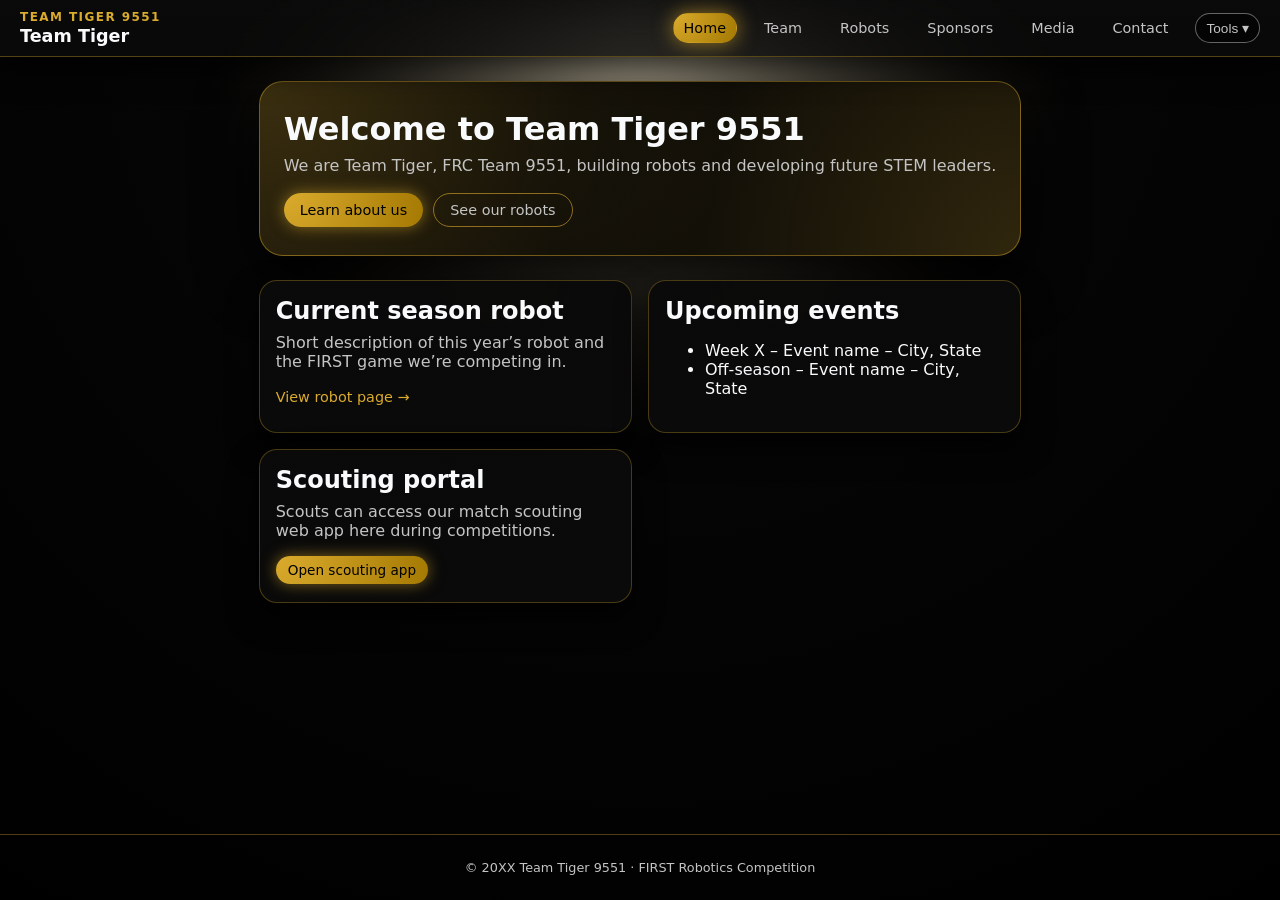
==== index.html @ 3642645c "creation of the website with login features" ====
<!doctype html>
<html lang="en">
<head>
  <meta charset="utf-8" />
  <title>Team Tiger 9551 – Home</title>
  <meta name="viewport" content="width=device-width, initial-scale=1" />
  <link rel="stylesheet" href="assets/styles.css" />
</head>
<body>
  <header class="site-header">
    <div class="brand">
      <span class="team-number">Team Tiger 9551</span>
      <span class="team-name">Team Tiger</span>
    </div>
    <nav class="main-nav">
      <a href="index.html" class="active">Home</a>
      <a href="team/about.html">Team</a>
      <a href="team/robots.html">Robots</a>
      <a href="team/sponsors.html">Sponsors</a>
      <a href="team/media.html">Media</a>
      <a href="team/contact.html">Contact</a>
      <div class="nav-dropdown">
        <button type="button">Tools ▾</button>
        <div class="nav-dropdown-menu">
          <a href="tools/scouting/index.html">Scouting</a>
          <a href="tools/inventory/index.html">Inventory</a>
          <a href="tools/admin.html">Admin</a>
        </div>
      </div>
    </nav>
  </header>

  <main>
    <section class="hero">
      <div class="hero-content">
        <h1>Welcome to Team Tiger 9551</h1>
        <p>We are Team Tiger, FRC Team 9551, building robots and developing future STEM leaders.</p>
        <div class="hero-actions">
          <a class="btn" href="team/about.html">Learn about us</a>
          <a class="btn secondary" href="team/robots.html">See our robots</a>
        </div>
      </div>
    </section>

    <section class="home-grid">
      <article class="card">
        <h2>Current season robot</h2>
        <p>Short description of this year’s robot and the FIRST game we’re competing in.</p>
        <a class="link" href="team/robots.html">View robot page →</a>
      </article>
      <article class="card">
        <h2>Upcoming events</h2>
        <ul>
          <li>Week X – Event name – City, State</li>
          <li>Off‑season – Event name – City, State</li>
        </ul>
      </article>
      <article class="card">
        <h2>Scouting portal</h2>
        <p>Scouts can access our match scouting web app here during competitions.</p>
        <a class="btn small" href="tools/scouting/index.html">Open scouting app</a>
      </article>
    </section>
  </main>

  <footer class="site-footer">
    <p>© 20XX Team Tiger 9551 · FIRST Robotics Competition</p>
  </footer>
</body>
</html>
---- assets/styles.css ----
:root {
  /* Team Tiger: black + gold */
  --bg: #050505;              /* deep black background */
  --bg-alt: #111111;          /* slightly lighter black */
  --card-bg: #141414;         /* card background */
  --accent: #DAAB2D;          /* main gold accent (luxury black & gold palette)[web:31] */
  --accent-soft: rgba(218,171,45,0.18);  /* soft gold glow */
  --text: #F9FAFB;            /* near‑white text */
  --muted: #C4C4C4;           /* muted gray */
  --border: #262626;          /* subtle border */
  --danger: #EF4444;          /* warning/red */
  --radius: 10px;
  --shadow-soft: 0 10px 25px rgba(0,0,0,0.6);
  --font-main: system-ui, -apple-system, BlinkMacSystemFont, "Segoe UI", sans-serif;
}

*,
*::before,
*::after {
  box-sizing: border-box;
}

html, body {
  margin: 0;
  padding: 0;
  background:
    radial-gradient(circle at top, rgba(218,171,45,0.12) 0, #050505 40%, #000000 100%);
  color: var(--text);
  font-family: var(--font-main);
}

body {
  min-height: 100vh;
  display: flex;
  flex-direction: column;
}

a {
  color: var(--accent);
  text-decoration: none;
}

a:hover {
  text-decoration: underline;
}

/* Header & nav */

.site-header {
  position: sticky;
  top: 0;
  z-index: 50;
  backdrop-filter: blur(14px);
  background: linear-gradient(to bottom, rgba(10,10,10,0.95), rgba(10,10,10,0.85));
  border-bottom: 1px solid rgba(218,171,45,0.35);
  box-shadow: 0 12px 30px rgba(0,0,0,0.8);
  padding: 10px 20px;
  display: flex;
  align-items: center;
  justify-content: space-between;
}

.brand {
  display: flex;
  flex-direction: column;
  gap: 2px;
}

.team-number {
  font-weight: 800;
  letter-spacing: 0.12em;
  text-transform: uppercase;
  font-size: 0.75rem;
  color: var(--accent);
}

.team-name {
  font-weight: 600;
  font-size: 1.1rem;
}

.main-nav {
  display: flex;
  align-items: center;
  gap: 16px;
}

.main-nav a {
  padding: 6px 10px;
  border-radius: 999px;
  font-size: 0.9rem;
  color: var(--muted);
  border: 1px solid transparent;
}

.main-nav a:hover {
  border-color: rgba(196,196,196,0.5);
  color: var(--text);
}

.main-nav a.active {
  background: radial-gradient(circle at top left, #DAAB2D, #A57A03);
  color: black;
  border-color: transparent;
  box-shadow: 0 0 20px rgba(218,171,45,0.65);
}

/* Dropdown */

.nav-dropdown {
  position: relative;
}

.nav-dropdown button {
  background: rgba(5,5,5,0.95);
  color: var(--muted);
  border-radius: 999px;
  border: 1px solid rgba(196,196,196,0.5);
  padding: 6px 10px;
  font-size: 0.85rem;
  cursor: pointer;
}

.nav-dropdown button:hover {
  color: var(--text);
}

.nav-dropdown-menu {
  display: none;
  position: absolute;
  right: 0;
  top: calc(100% + 4px);
  background: radial-gradient(circle at top, #050505, #000000);
  border-radius: 12px;
  box-shadow: 0 18px 45px rgba(0,0,0,0.9);
  border: 1px solid rgba(218,171,45,0.35);
  padding: 6px;
  min-width: 160px;
}

.nav-dropdown:hover .nav-dropdown-menu {
  display: flex;
  flex-direction: column;
}

.nav-dropdown-menu a {
  padding: 8px 10px;
  border-radius: 8px;
  color: var(--muted);
}

.nav-dropdown-menu a:hover {
  background: rgba(15,15,15,0.95);
  color: var(--text);
}

/* Layout */

main {
  flex: 1;
  padding: 24px 20px 40px;
  max-width: 1100px;
  margin: 0 auto;
}

/* Hero */

.hero {
  border-radius: 24px;
  background:
    radial-gradient(circle at top left, rgba(218,171,45,0.25), transparent 60%),
    radial-gradient(circle at bottom right, rgba(218,171,45,0.2), transparent 60%),
    linear-gradient(135deg, #050505, #050505);
  border: 1px solid rgba(218,171,45,0.45);
  box-shadow: 0 20px 60px rgba(0,0,0,0.9);
  padding: 28px 24px;
  margin-bottom: 24px;
}

.hero-content h1 {
  font-size: 2rem;
  margin: 0 0 8px;
}

.hero-content p {
  margin: 0 0 18px;
  color: var(--muted);
}

.hero-actions {
  display: flex;
  flex-wrap: wrap;
  gap: 10px;
}

/* Cards / grid */

.home-grid,
.page-grid {
  display: grid;
  grid-template-columns: repeat(auto-fit, minmax(260px, 1fr));
  gap: 16px;
}

.card {
  background: radial-gradient(circle at top, rgba(10,10,10,0.92), rgba(10,10,10,1));
  border-radius: 18px;
  padding: 16px 16px 18px;
  border: 1px solid rgba(218,171,45,0.3);
  box-shadow: 0 14px 30px rgba(0,0,0,0.8);
}

.card h2 {
  margin-top: 0;
  margin-bottom: 8px;
}

.card p {
  margin-top: 0;
  color: var(--muted);
}

/* Buttons */

.btn {
  display: inline-flex;
  align-items: center;
  justify-content: center;
  border-radius: 999px;
  padding: 8px 16px;
  background: radial-gradient(circle at top left, #DAAB2D, #A57A03);
  color: black;
  font-size: 0.9rem;
  border: none;
  cursor: pointer;
  box-shadow: 0 0 15px rgba(218,171,45,0.55);
}

.btn:hover {
  text-decoration: none;
  filter: brightness(1.05);
}

.btn.secondary {
  background: transparent;
  border: 1px solid rgba(218,171,45,0.6);
  box-shadow: none;
  color: var(--muted);
}

.btn.small {
  padding: 6px 12px;
  font-size: 0.85rem;
}

/* Links */

.link {
  font-size: 0.9rem;
}

/* Generic page */

.page-header {
  margin-bottom: 18px;
}

.page-header h1 {
  margin: 0 0 6px;
}

.page-header p {
  margin: 0;
  color: var(--muted);
}

/* Tables */

.table-wrapper {
  overflow-x: auto;
  border-radius: 14px;
  border: 1px solid rgba(218,171,45,0.35);
  background: rgba(8,8,8,0.95);
  box-shadow: 0 16px 35px rgba(0,0,0,0.9);
}

table {
  width: 100%;
  border-collapse: collapse;
  font-size: 0.85rem;
}

thead {
  background: linear-gradient(to right, rgba(15,15,15,0.95), rgba(0,0,0,1));
}

th, td {
  padding: 8px 10px;
  text-align: left;
  white-space: nowrap;
}

tbody tr:nth-child(even) {
  background: rgba(12,12,12,0.95);
}

tbody tr:nth-child(odd) {
  background: rgba(6,6,6,0.9);
}

tbody tr:hover {
  background: rgba(218,171,45,0.16);
}

/* Footer */

.site-footer {
  border-top: 1px solid rgba(218,171,45,0.35);
  padding: 12px 20px;
  text-align: center;
  font-size: 0.8rem;
  color: var(--muted);
}

/* Contact form basic */

form {
  display: grid;
  gap: 10px;
  max-width: 480px;
}

label {
  font-size: 0.9rem;
}

input[type="text"],
input[type="email"],
textarea {
  width: 100%;
  padding: 8px 10px;
  border-radius: 8px;
  border: 1px solid rgba(196,196,196,0.6);
  background: rgba(10,10,10,0.95);
  color: var(--text);
}

textarea {
  min-height: 120px;
}

/* Responsive tweaks */

@media (max-width: 640px) {
  .site-header {
    flex-direction: column;
    align-items: flex-start;
    gap: 6px;
  }

  main {
    padding: 18px 12px 28px;
  }

  .hero {
    padding: 20px 16px;
  }

  .main-nav {
    flex-wrap: wrap;
    gap: 8px;
  }
}
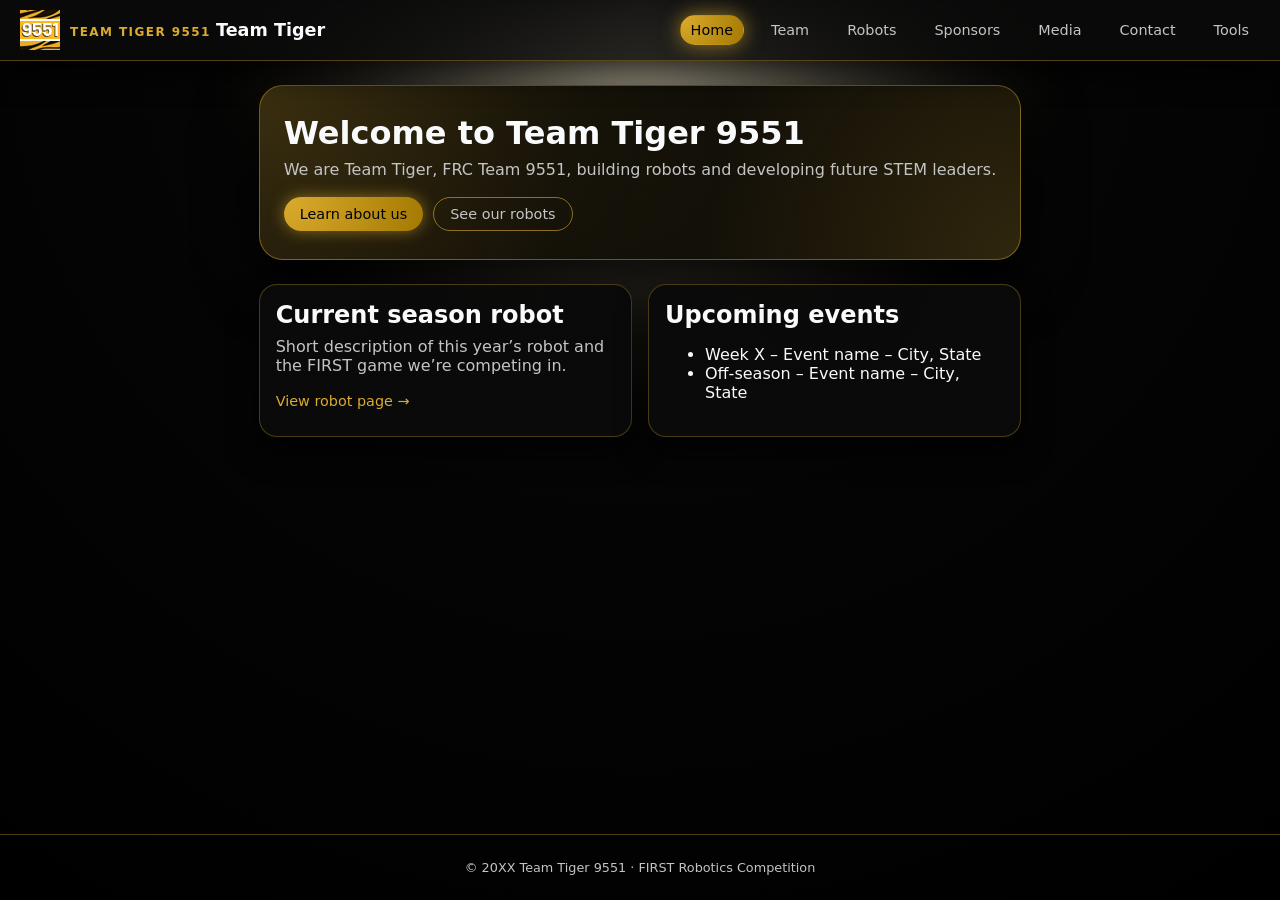
==== commit 22004bf0: "added logo and fixed up the login method" ====
--- a/index.html
+++ b/index.html
@@ -9,8 +9,13 @@
 <body>
   <header class="site-header">
     <div class="brand">
-      <span class="team-number">Team Tiger 9551</span>
-      <span class="team-name">Team Tiger</span>
+        <div class="logo-wrap">
+            <img src="assets/logo-team-tiger.png" alt="Team Tiger 9551 logo" class="team-logo" />
+        </div>
+        <div class="brand-text">
+            <span class="team-number">Team Tiger 9551</span>
+            <span class="team-name">Team Tiger</span>
+        </div>
     </div>
     <nav class="main-nav">
       <a href="index.html" class="active">Home</a>
@@ -19,14 +24,7 @@
       <a href="team/sponsors.html">Sponsors</a>
       <a href="team/media.html">Media</a>
       <a href="team/contact.html">Contact</a>
-      <div class="nav-dropdown">
-        <button type="button">Tools ▾</button>
-        <div class="nav-dropdown-menu">
-          <a href="tools/scouting/index.html">Scouting</a>
-          <a href="tools/inventory/index.html">Inventory</a>
-          <a href="tools/admin.html">Admin</a>
-        </div>
-      </div>
+      <a href="tools/index.html">Tools</a>
     </nav>
   </header>
 
@@ -55,11 +53,6 @@
           <li>Off‑season – Event name – City, State</li>
         </ul>
       </article>
-      <article class="card">
-        <h2>Scouting portal</h2>
-        <p>Scouts can access our match scouting web app here during competitions.</p>
-        <a class="btn small" href="tools/scouting/index.html">Open scouting app</a>
-      </article>
     </section>
   </main>
 
--- a/assets/styles.css
+++ b/assets/styles.css
@@ -55,15 +55,15 @@
   border-bottom: 1px solid rgba(218,171,45,0.35);
   box-shadow: 0 12px 30px rgba(0,0,0,0.8);
   padding: 10px 20px;
-  display: flex;
-  align-items: center;
-  justify-content: space-between;
+  display: flex;            
+  align-items: center;           
+  justify-content: space-between; 
 }
 
 .brand {
   display: flex;
-  flex-direction: column;
-  gap: 2px;
+  align-items: center;  
+  gap: 10px;            
 }
 
 .team-number {
@@ -72,6 +72,18 @@
   text-transform: uppercase;
   font-size: 0.75rem;
   color: var(--accent);
+}
+
+.logo-wrap {
+  display: flex;
+  align-items: center;
+  justify-content: center;
+}
+
+.team-logo {
+  height: 40px;
+  width: auto;
+  object-fit: contain;
 }
 
 .team-name {
@@ -274,6 +286,121 @@
   color: var(--muted);
 }
 
+/* Tools dashboard */
+
+.tools-grid {
+  display: grid;
+  grid-template-columns: repeat(auto-fit, minmax(260px, 1fr));
+  gap: 16px;
+  margin-top: 12px;
+}
+
+.tools-card {
+  padding: 18px 18px 20px;
+  border-radius: 20px;
+  border: 1px solid rgba(218,171,45,0.4);
+  background:
+    radial-gradient(circle at top left, rgba(218,171,45,0.26), transparent 65%),
+    radial-gradient(circle at bottom right, rgba(218,171,45,0.2), transparent 65%),
+    linear-gradient(135deg, rgba(5,5,5,0.96), rgba(5,5,5,0.99));
+  box-shadow: 0 20px 55px rgba(0,0,0,0.85);
+  backdrop-filter: blur(18px);
+  display: flex;
+  flex-direction: column;
+  gap: 10px;
+}
+
+.tools-card h2 {
+  margin: 0;
+  font-size: 1.1rem;
+}
+
+.tools-card p {
+  margin: 0;
+  color: var(--muted);
+}
+
+.tools-meta {
+  font-size: 0.8rem;
+  color: var(--muted);
+}
+
+.tools-card .btn {
+  margin-top: 4px;
+  align-self: flex-start;
+}
+
+/* Login page layout */
+
+.login-page {
+  min-height: calc(100vh - 70px); /* header + footer space */
+  display: flex;
+  align-items: center;
+  justify-content: center;
+}
+
+.login-card {
+  max-width: 420px;
+  width: 100%;
+  padding: 24px 22px 26px;
+  border-radius: 20px;
+  border: 1px solid rgba(218,171,45,0.45);
+  background:
+    radial-gradient(circle at top left, rgba(218,171,45,0.24), transparent 60%),
+    radial-gradient(circle at bottom right, rgba(218,171,45,0.18), transparent 60%),
+    linear-gradient(135deg, rgba(5,5,5,0.95), rgba(5,5,5,0.98));
+  box-shadow: 0 22px 60px rgba(0,0,0,0.85);
+  backdrop-filter: blur(18px);
+}
+
+.login-card h1 {
+  margin: 0 0 6px;
+  font-size: 1.4rem;
+}
+
+.login-card p {
+  margin: 0 0 16px;
+  color: var(--muted);
+}
+
+.login-form-group {
+  margin-bottom: 14px;
+}
+
+.login-form-group label {
+  font-size: 0.85rem;
+  display: block;
+  margin-bottom: 4px;
+}
+
+.login-input {
+  width: 100%;
+  padding: 8px 10px;
+  border-radius: 10px;
+  border: 1px solid rgba(196,196,196,0.6);
+  background: rgba(12,12,12,0.95);
+  color: var(--text);
+  font-size: 0.9rem;
+}
+
+.login-input:focus {
+  outline: none;
+  border-color: var(--accent);
+  box-shadow: 0 0 0 1px rgba(218,171,45,0.7);
+}
+
+.login-actions {
+  display: flex;
+  align-items: center;
+  justify-content: space-between;
+  margin-top: 10px;
+}
+
+.login-meta {
+  font-size: 0.8rem;
+  color: var(--muted);
+}
+
 /* Tables */
 
 .table-wrapper {
@@ -370,4 +497,8 @@
     flex-wrap: wrap;
     gap: 8px;
   }
+  
+  .team-logo {
+    height: 32px;  /* smaller logo on mobile */
+  }
 }
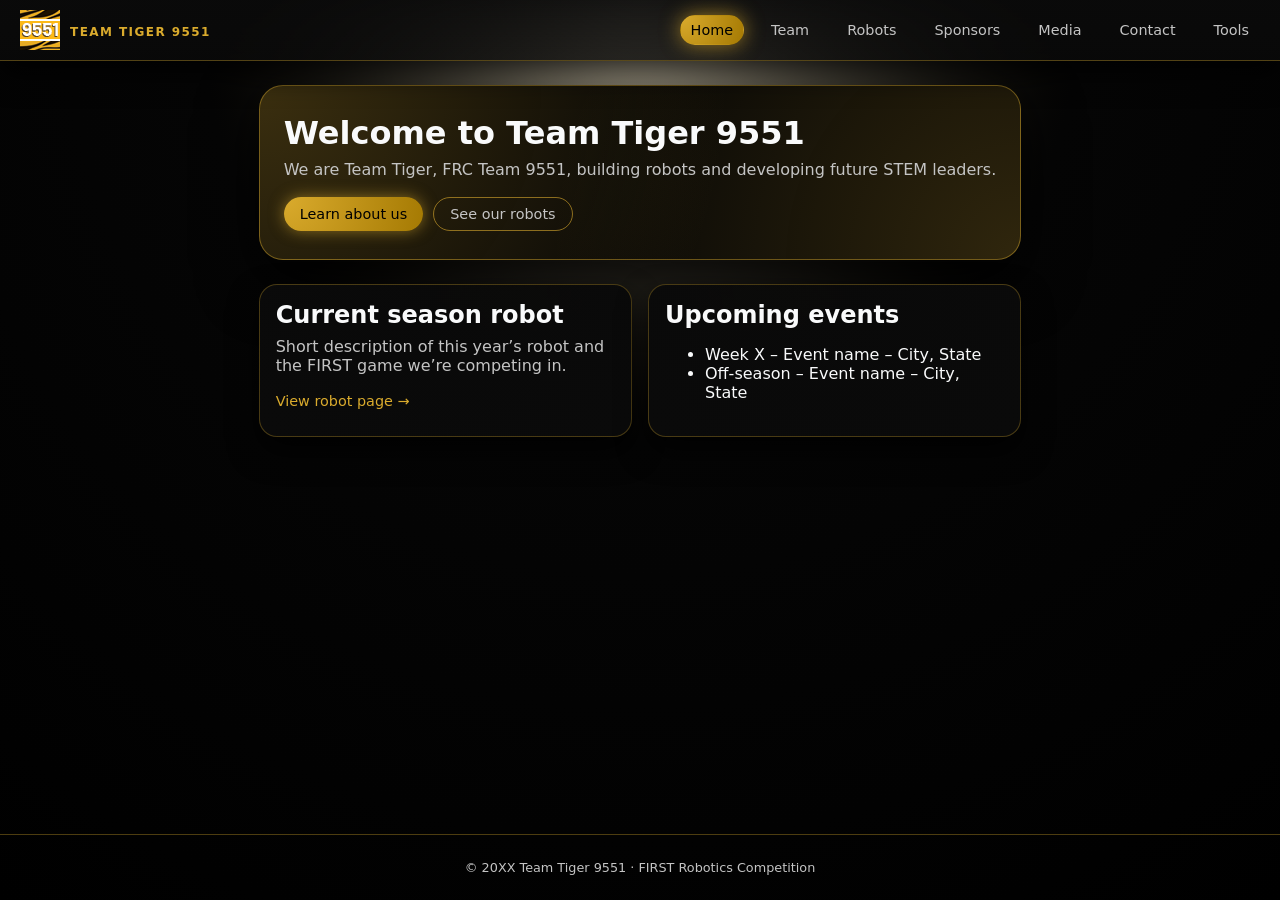
==== commit b2efd49f: "removed the second title from all pages" ====
--- a/index.html
+++ b/index.html
@@ -14,7 +14,6 @@
         </div>
         <div class="brand-text">
             <span class="team-number">Team Tiger 9551</span>
-            <span class="team-name">Team Tiger</span>
         </div>
     </div>
     <nav class="main-nav">
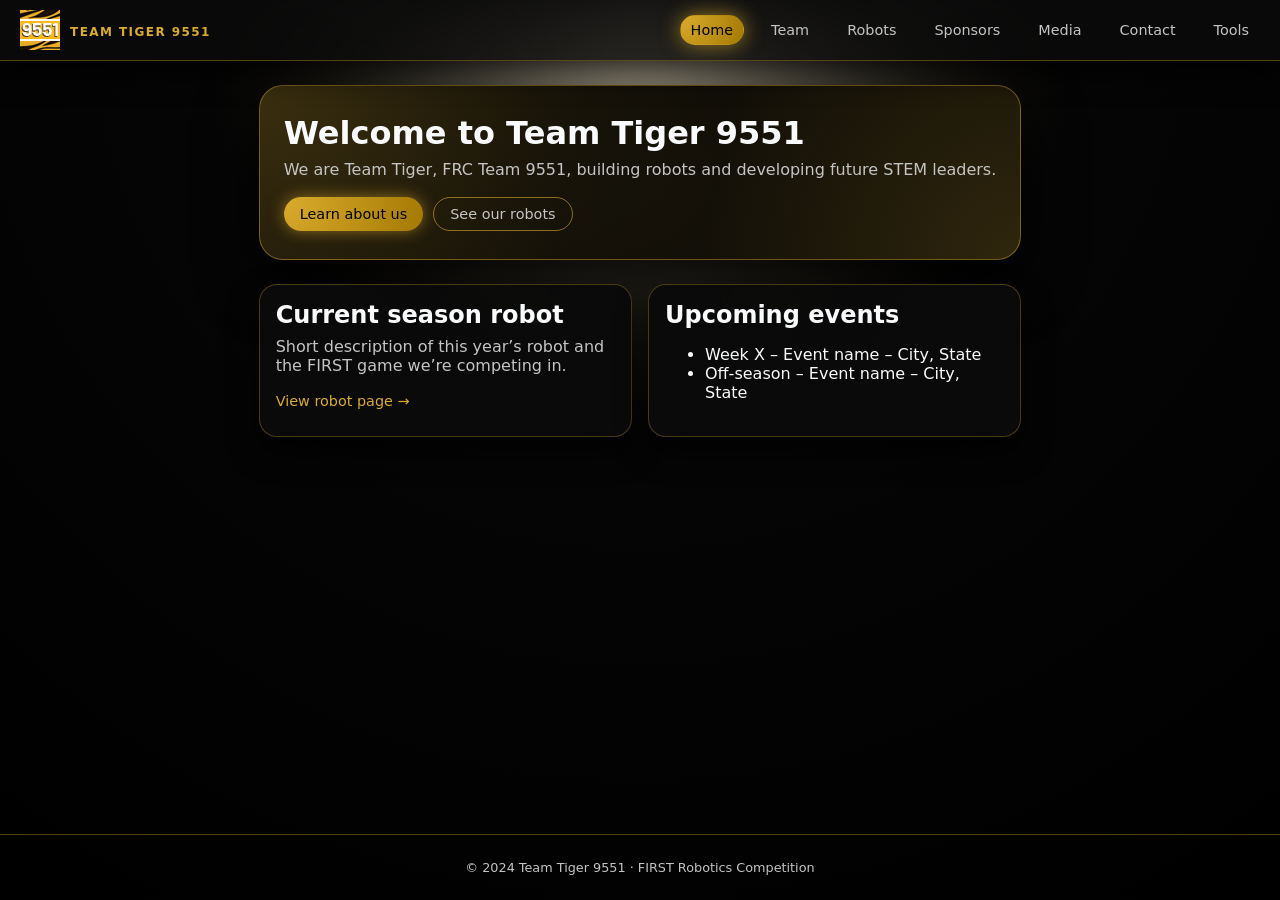
==== commit 4bf43e0b: "added 2024 to the footer of all pages" ====
--- a/index.html
+++ b/index.html
@@ -56,7 +56,7 @@
   </main>
 
   <footer class="site-footer">
-    <p>© 20XX Team Tiger 9551 · FIRST Robotics Competition</p>
+    <p>© 2024 Team Tiger 9551 · FIRST Robotics Competition</p>
   </footer>
 </body>
 </html>
--- a/assets/styles.css
+++ b/assets/styles.css
@@ -476,6 +476,24 @@
   min-height: 120px;
 }
 
+/* Inventory */
+
+.inventory-image {
+  height: 40px;
+  width: auto;
+  border-radius: 6px;
+  object-fit: contain;
+}
+
+.inventory-qty-low {
+  color: #ff6961; /* soft red */
+  font-weight: 600;
+}
+
+.inventory-qty-ok {
+  color: var(--text);
+}
+
 /* Responsive tweaks */
 
 @media (max-width: 640px) {
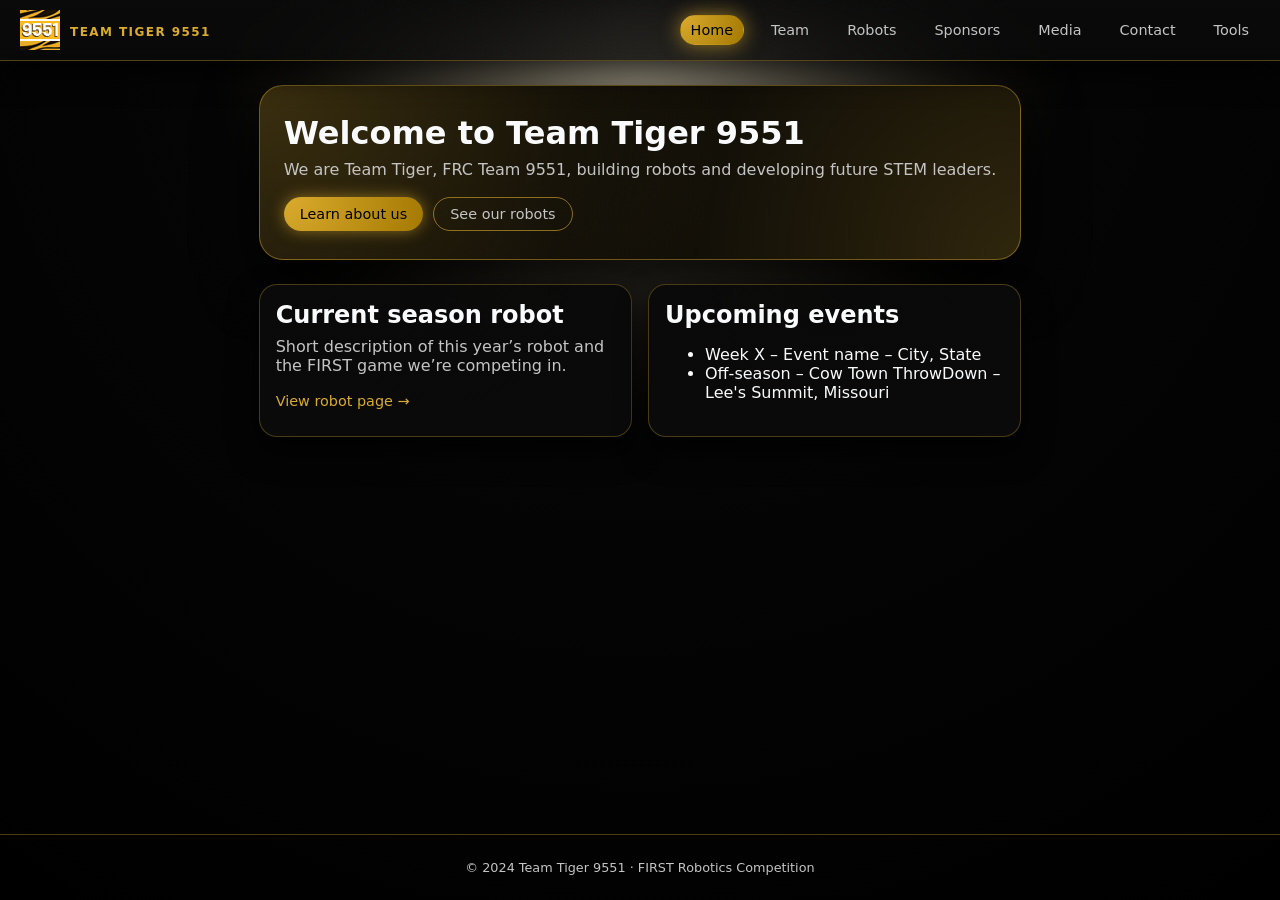
==== commit 310b7e7b: "added a future events" ====
--- a/index.html
+++ b/index.html
@@ -49,7 +49,7 @@
         <h2>Upcoming events</h2>
         <ul>
           <li>Week X – Event name – City, State</li>
-          <li>Off‑season – Event name – City, State</li>
+          <li>Off‑season – Cow Town ThrowDown – Lee's Summit, Missouri</li>
         </ul>
       </article>
     </section>
--- a/assets/styles.css
+++ b/assets/styles.css
@@ -476,6 +476,53 @@
   min-height: 120px;
 }
 
+/* Tools Nav Bar */
+
+.tools-nav {
+  position: sticky; /* or fixed if you prefer */
+  top: 0;
+  z-index: 100;
+  display: flex;
+  justify-content: space-between;
+  align-items: center;
+  padding: 8px 16px;
+  background-color: #111827; /* dark gray/near black */
+  color: #f9fafb; /* light text */
+  border-bottom: 1px solid #1f2937;
+}
+
+.tools-nav-left {
+  display: flex;
+  align-items: center;
+  gap: 8px;
+}
+
+.tools-nav-title {
+  font-size: 15px;
+  font-weight: 600;
+}
+
+.tools-nav-links {
+  display: flex;
+  flex-wrap: wrap;
+  gap: 8px;
+}
+
+.tools-nav-link {
+  font-size: 14px;
+  color: #e5e7eb;
+  text-decoration: none;
+  padding: 4px 10px;
+  border-radius: 6px;
+  border: 1px solid transparent;
+}
+
+.tools-nav-link:hover {
+  background-color: #1f2937;
+  border-color: #374151;
+  color: #ffffff;
+}
+
 /* Inventory */
 
 .inventory-image {
